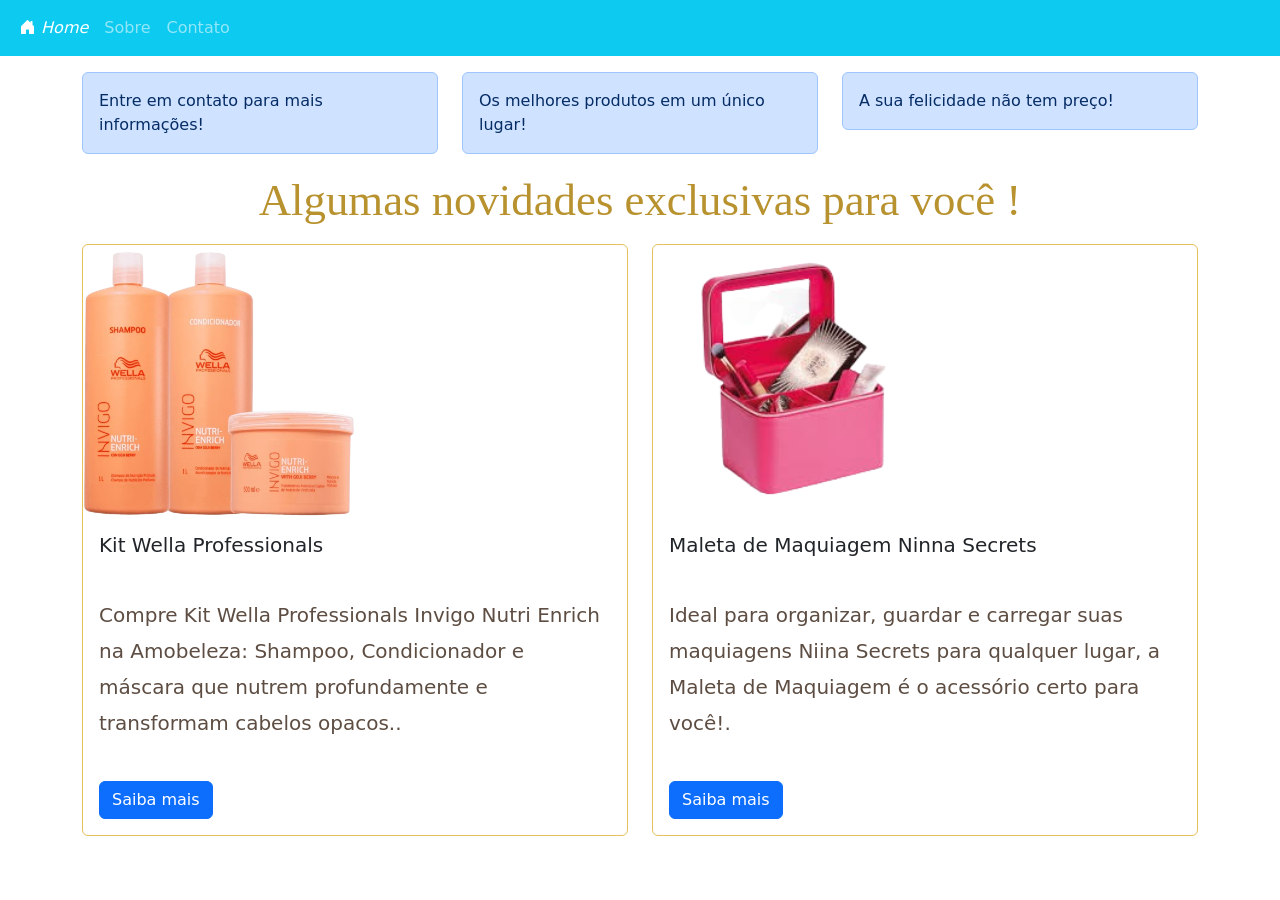
==== index.html @ ecd73630 "Add files via upload" ====
<!DOCTYPE html>
<html lang="pt-br">
<head>
    <meta charset="UTF-8">
    <meta name="viewport" content="width=device-width, initial-scale=1.0">
    <title>Lumière Beauty</title>
    <link href="https://cdn.jsdelivr.net/npm/bootstrap@5.3.8/dist/css/bootstrap.min.css" rel="stylesheet" integrity="sha384-sRIl4kxILFvY47J16cr9ZwB07vP4J8+LH7qKQnuqkuIAvNWLzeN8tE5YBujZqJLB" crossorigin="anonymous"/>
    <link rel="stylesheet" href="estilos.css">
</head>
<body>
    <nav class="navbar navbar-expand-lg navbar-dark bg-info">
  <div class="container-fluid">
    <button class="navbar-toggler" type="button" data-bs-toggle="collapse" data-bs-target="#navbarNav" aria-controls="navbarNav" aria-expanded="false" aria-label="Toggle navigation">
      <span class="navbar-toggler-icon"></span>
    </button>
    <div class="collapse navbar-collapse" id="navbarNav">
      <ul class="navbar-nav">
        <li class="nav-item">
          <a class="nav-link active" aria-current="page" href="index.html"><i class="bi bi-house-door-fill"> Home </i>
          </a>
         
        </li>
        <li class="nav-item">
          <a class="nav-link" href="sobre.html">Sobre</a>
        </li>
        <li class="nav-item">
          <a class="nav-link" href="contato.html">Contato</a>
        </li>
      </ul>
    </div>
  </div>
</nav>

<div class="container mt-3">
    <div class="row">
        <div class="col-md-4 col-sm-12">
            <div class="alert alert-primary" role="alert">
                Entre em contato para mais informações!
                </div>
            </div>
            <div class="col-md-4 col-sm-12">
            <div class="alert alert-primary" role="alert">
                Os melhores produtos em um único lugar!
                </div>
            </div>
            <div class="col-md-4 col-sm-12">
            <div class="alert alert-primary" role="alert">
                A sua felicidade não tem preço!
                </div>
            </div>
        </div>

    <h3 class="mb-3 mt-1">Algumas novidades exclusivas para você !</h3>
    <div class="row">
        <div class="col-md-6 col-sm-12">
            <div class="card h-100">
  <img src="wella-removebg-preview.png" class="card-img-top" alt="kit wella" style="width: 50%">
  <div class="card-body">
    <h5 class="card-title">Kit Wella Professionals</h5>
    <p class="card-text">Compre Kit Wella Professionals Invigo Nutri Enrich na Amobeleza: Shampoo, Condicionador e máscara que nutrem profundamente e transformam cabelos opacos..</p>
    <a href="#" class="btn btn-primary">Saiba mais</a>
  </div>
</div>
        </div>
         <div class="col-md-6 col-sm-12">
            <div class="card h-100">
  <img src="ninna-removebg-preview.png" class="card-img-top" alt="Maleta Ninna" style="width: 50%">
  <div class="card-body">
    <h5 class="card-title">Maleta de Maquiagem Ninna Secrets</h5>
    <p class="card-text">Ideal para organizar, guardar e carregar suas maquiagens Niina Secrets para qualquer lugar, a Maleta de Maquiagem é o acessório certo para você!.</p>
    <a href="#" class="btn btn-primary">Saiba mais</a>
  </div>
    </div>
    </div>
   <script src="https://cdn.jsdelivr.net/npm/bootstrap@5.3.8/dist/js/bootstrap.bundle.min.js"></script>
</html>
---- estilos.css ----
@import url("https://cdn.jsdelivr.net/npm/bootstrap-icons@1.13.1/font/bootstrap-icons.min.css");


.container p:last-of-type { 
    font-size: 1.25rem; 
    line-height: 1.8;
    max-width: 900px; 
    margin: 40px auto; 
    color: #5d4d42;
    
}

h3 {
    font-family: 'Playfair Display', serif;
    font-size: 2.8rem; 
    color: #b8922e;
    margin-bottom: 40px;
    text-align: center;
}

.card {
    max-width: 850px !important; 
    margin: 0 auto; 
    border: 1px solid #e5c05b !important;
}
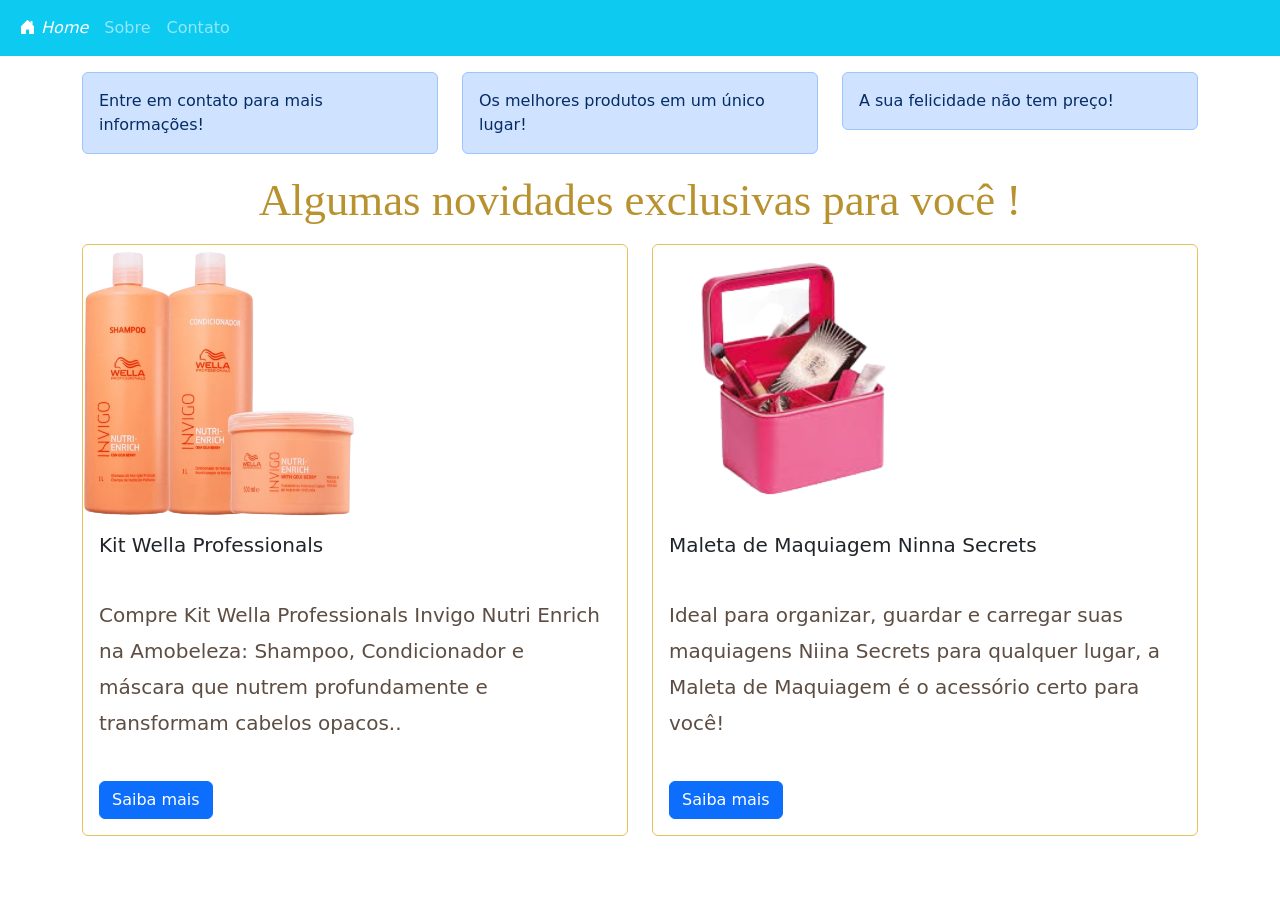
==== commit 6f6758b3: "index.html" ====
--- a/index.html
+++ b/index.html
@@ -67,10 +67,10 @@
   <img src="ninna-removebg-preview.png" class="card-img-top" alt="Maleta Ninna" style="width: 50%">
   <div class="card-body">
     <h5 class="card-title">Maleta de Maquiagem Ninna Secrets</h5>
-    <p class="card-text">Ideal para organizar, guardar e carregar suas maquiagens Niina Secrets para qualquer lugar, a Maleta de Maquiagem é o acessório certo para você!.</p>
+    <p class="card-text">Ideal para organizar, guardar e carregar suas maquiagens Niina Secrets para qualquer lugar, a Maleta de Maquiagem é o acessório certo para você!</p>
     <a href="#" class="btn btn-primary">Saiba mais</a>
   </div>
     </div>
     </div>
    <script src="https://cdn.jsdelivr.net/npm/bootstrap@5.3.8/dist/js/bootstrap.bundle.min.js"></script>
-</html>+</html>
